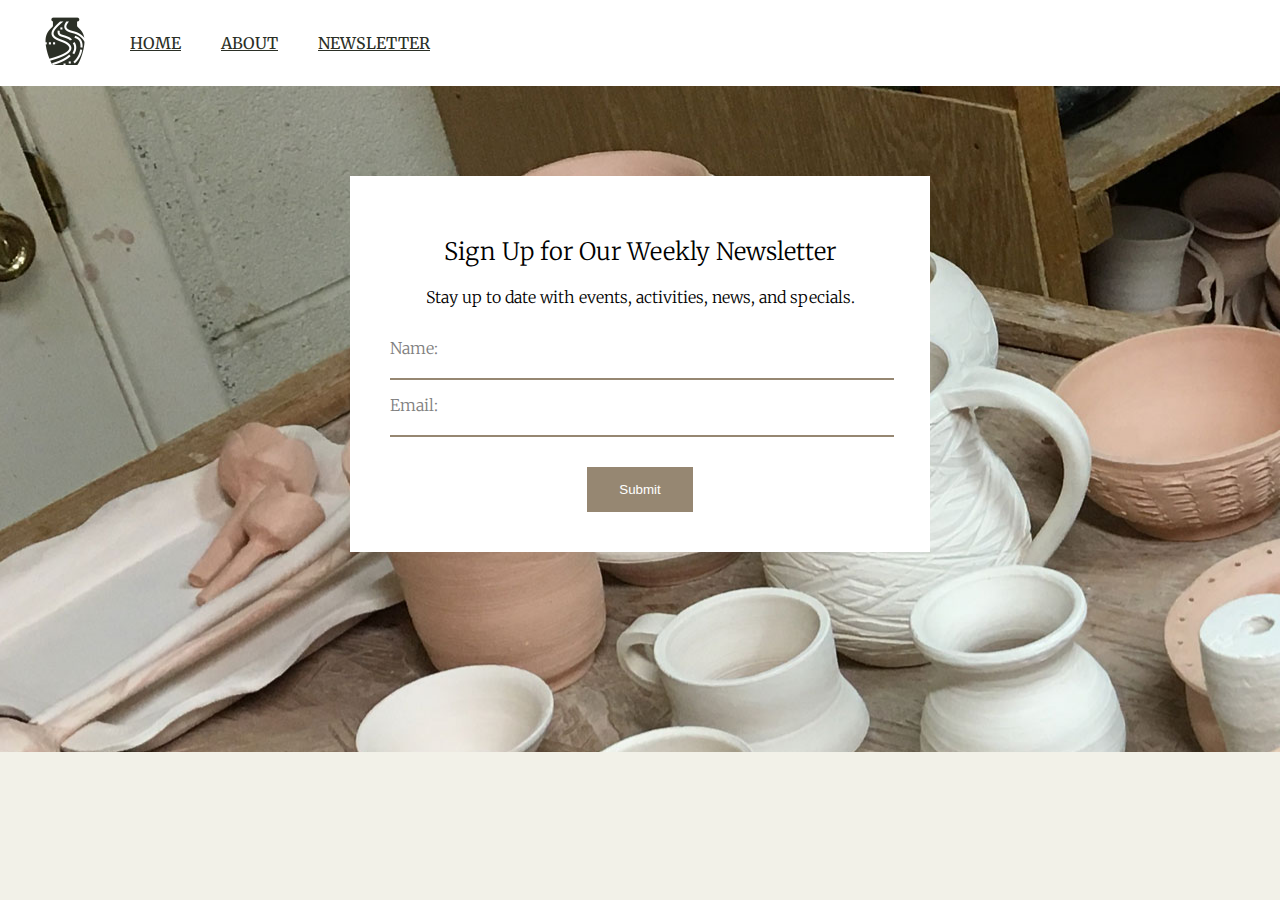
==== newsletter.html @ 6ac9311b "first commit" ====
<!DOCTYPE html>
<html>
  <head>
    <meta charset="utf-8">
    <title>Bent Creek Ceramics - Newsletter</title>
    <link href="https://fonts.googleapis.com/css?family=Merriweather:300,300i,400,400i,700|Roboto:300,300i,400,400i" rel="stylesheet">
    <link rel="stylesheet" type="text/css" href="styles.css">
    <link rel="icon" href="images/bent-creek-logo.png">
  </head>
  <body>
      <div class="wrapper">
          <header id="site-header">
              <nav id="main-navigation">
                  <!-- <a id="logo"><img src="images/bent-creek-logo.png" alt="Bent Creek Logo"></a> -->
                <ul class="nav-list">
                  <a id="logo"><img src="images/bent-creek-logo.png" alt="Bent Creek Logo"></a>
                  <li><a href="index.html">Home</a></li>
                  <li><a href="about.html">About</a></li>
                  <li><a href="newsletter.html">Newsletter</a></li>
                </ul>
              </nav>
        <section class="form_body">
          <form action="#">
            <h2 class="newsletter_titles">Sign Up for Our Weekly Newsletter</h2>

            <p class="newsletter_titles">Stay up to date with events, activities, news, and specials.</p>

              <div class="name">
                  <label for="first_name">Name:</label>
                  <input type="text" name="first_name" id="first_name">
              </div>
              <div class="email">
                <label for="first_name">Email:</label>
                <input type="text" name="first_name" id="email">
                  </select>
              </div>
              <div class="submit_container">
                  <input type="submit" id="submit_button" value="Submit">
              </div>

        </section>

  </body>
</html>
---- styles.css ----
/*Background: #F2F1E8
Text: #131511
Inline Link: #968772
Inline Link (Hover): #967343
Navigation Background: #FFFFFF
Navigation Text: #2B2F26
Navigation Text (Hover): #CD5D67
Navigation Text (Active) #968772
Button Background: #968772
Button Background (Hover): #967343
Button Text: #F2F1E8
Button Text (Hover): #FFFFFF
Input Border Bottom: #968772
Input Border Bottom (Focus): #967343
font-family: 'Merriweather', serif;
font-family: 'Roboto', sans-serif;*/

#site-header div{
    text-align: center;
    padding: 15px 0 0 0;
    border-color: red;
}

#main-navigation{
  display: flex;
  background-color: #FFFFFF;
  flex-direction: row;
  /*justify-content: space-around;
  align-items: flex-start;*/
}

ul {
  list-style: none;
  display: flex;
  /*flex-direction: row;*/
  align-items: center;

}

ul a {
  padding-right: 40px;
  text-transform: uppercase;
  color: #2B2F26;
}

.headlines{
  text-align: center;
  font-size: 2.2em;
  margin-bottom: 75px;
}

#logo img {
  height: 50px;
}

body {
  font-family: 'Merriweather', serif;
  background-color: #F2F1E8;
  margin: 0;
}

h3 {
  font-weight: lighter;
}

.first-row {
  display: flex;
  justify-content: space-between;
  margin: 0% 1% 0% 1%;
  padding: 1% 0% 0.5% 0%;
}

.second-row {
  display: flex;
  justify-content: space-between;
  margin: 0% 1% 0% 1%;
  padding: 0.5% 0% 2% 0%;
}

.first-img {
  display:flex;
  justify-content: flex-start;
  align-content: flex-start;
  align-items: flex-end;
}

.first-img h5 {
  background-color: rgb(43, 47, 38);
  color: #F2F1E8;
  font-weight: 200;
  padding: 17px;
  margin: 0px 0px 15px 0px;
}

.second-img {
  display:flex;
  justify-content: flex-start;
  align-content: flex-start;
  align-items: flex-end;
}

.second-img h5 {
  background-color: rgb(43, 47, 38);
  color: #F2F1E8;
  font-weight: 200;
  padding: 17px;
  margin: 0px 0px 15px 0px;
}

#prod-1 {
  background-image: url('./images/product-1.jpg');
  background-size: cover;
  height: 20em;
  width: 51%;
}


#prod-2 {
  background-image: url('./images/product-2.jpg');
  background-size: cover;
  height: 20em;
  width: 22%;
}

#prod-3 {
  background-image: url('./images/product-3.jpg');
  background-size: cover;
  height: 20em;
  width: 22%;
}

#prod-4 {
  background-image: url('./images/product-4.jpg');
  background-size: cover;
  height: 15em;
  width: 20%;
}

#prod-5 {
  background-image: url('./images/product-5.jpg');
  background-size: cover;
  height: 15em;
  width: 20%;
}

#prod-6 {
  background-image: url('./images/product-6.jpg');
  background-size: cover;
  height: 15em;
  width: 33%;
}

#prod-7 {
  background-image: url('./images/product-7.jpg');
  background-size: cover;
  height: 15em;
  width: 20%;
}

footer {
  background-color: rgb(43, 47, 38);
  margin: 0;
  color: white;
  padding: 15px;
}

/*STYLES FOR NEWSLETTER*/

.form_body {
  background-image: url('images/background-2.jpg');
  padding : 90px;
  padding-bottom: 200px;
  text-align: center;
  }

.newsletter_titles {
    font-weight: lighter;
  }

#submit_button {
  border-style: solid;
  background-color: #968772;
  border-color: #968772;
  color: white;
  padding-top: 13px;
  padding-bottom: 13px;
  padding-left: 30px;
  padding-right: 30px;
  margin-top: 15px;
}

form {
  background-color: white;
  padding: 40px;
  max-width: 500px;
  margin: auto;
}

input[type=text]  {
  width: 100%;
}

label {
  color: #808080;
  font-weight: lighter;
  float:left;
}

#first_name {
  border-top: none;
  border-left: none;
  border-right: none;
  border-bottom: solid #968772 2px;
  outline: none;
}

#email {
  border-top: none;
  border-left: none;
  border-right: none;
  border-bottom: solid #968772 2px;
  outline: none;
}

/*STYLES FOR ABOUT PAGE*/

.first_section {
  padding: 0 300px 30px 300px;
  font-weight: lighter;
}

#about_headline {
  text-align: center;
  font-size: 55px;
}

#first_image {
  width: 200px;
  padding-right: 30px;
  float: left;
}

blockquote {
  text-style: italic;
  border-top: none;
  border-left: #968772 2px;
  border-right: none;
  border-bottom: none;
}

.quote{
  padding: 20px 0;
}

h2 {
  font-weight: lighter;
}

.second_section {
  background-image: url('images/background-3.jpg');
  background-size: cover;
  background-attachment: fixed;
  height: 350px;
  display: flex;
  justify-content: center;
  align-items: center;
}

#second_headline {
  color: white;
  font-size: 55px;
}

.third_section {
  padding: 0 300px;
  font-weight: lighter;
  padding-bottom: 40px;
}

#second_image {
  width: 150px;
  float: right;
  margin-top: -13px;
}

.fourth_section {
  padding: 0 300px;
  font-weight: lighter;
}

figcaption {
  width: 150px;
  font-weight: 10;
}

figure {
  float: right;
}

table {
  margin: auto;
  border-collapse: collapse;
}

td {
  border: 2px solid #808080;
}

th, td {
  padding: 15px;
  text-align: left;
}

table img {
  width: 100px;
}

tbody tr:nth-child(odd) {
  background-color: #f5f1de;
}
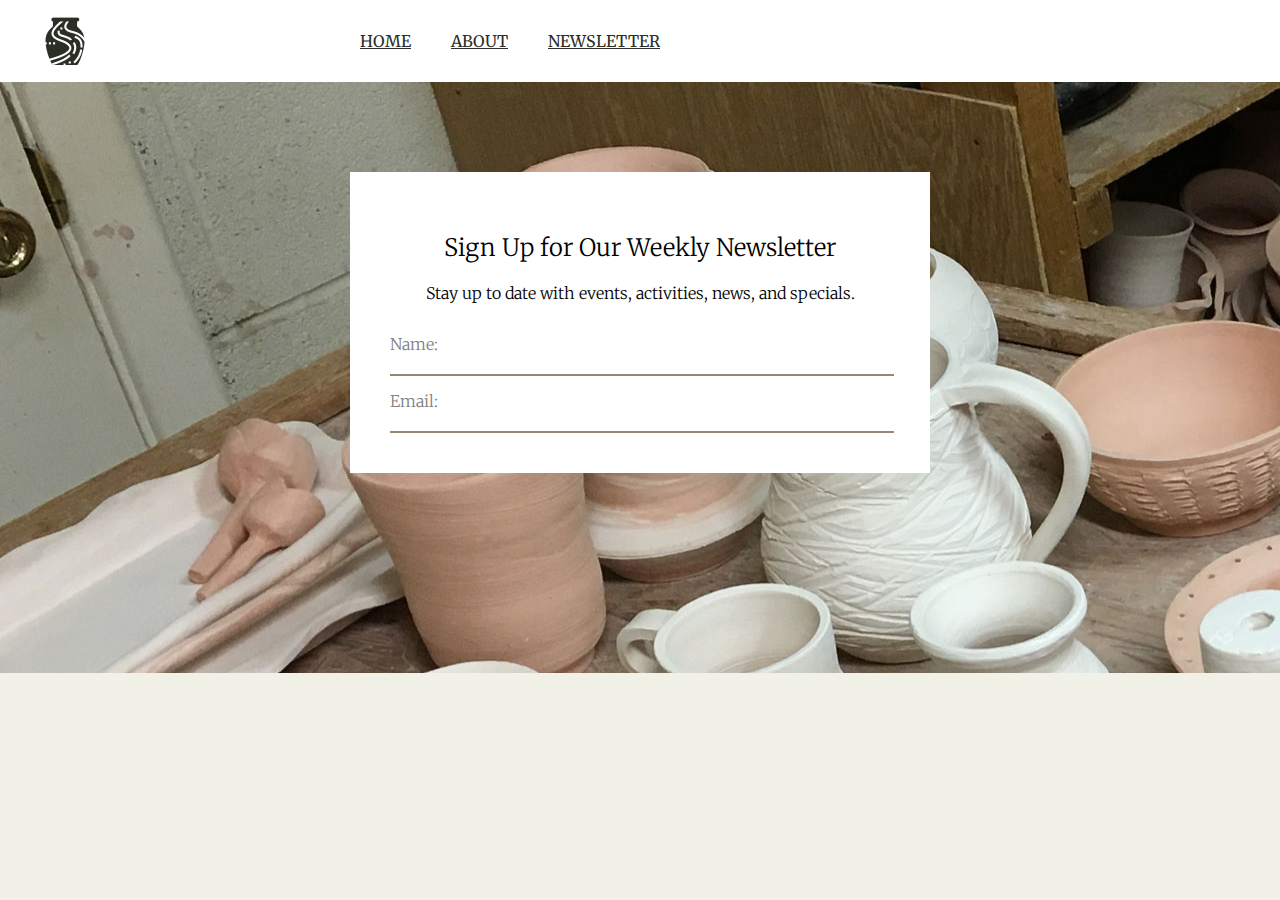
==== commit 0ebbfa89: "“message”" ====
--- a/newsletter.html
+++ b/newsletter.html
@@ -30,15 +30,9 @@
                   <input type="text" name="first_name" id="first_name">
               </div>
               <div class="email">
-                <label for="first_name">Email:</label>
-                <input type="text" name="first_name" id="email">
-                  </select>
+                  <label for="first_name">Email:</label>
+                  <input type="text" name="first_name" id="first_name">
               </div>
-              <div class="submit_container">
-                  <input type="submit" id="submit_button" value="Submit">
-              </div>
-
-        </section>
 
   </body>
 </html>
--- a/styles.css
+++ b/styles.css
@@ -25,22 +25,19 @@
   display: flex;
   background-color: #FFFFFF;
   flex-direction: row;
-  /*justify-content: space-around;
-  align-items: flex-start;*/
 }
 
 ul {
   list-style: none;
   display: flex;
-  /*flex-direction: row;*/
   align-items: center;
-
 }
 
 ul a {
   padding-right: 40px;
   text-transform: uppercase;
   color: #2B2F26;
+  display: flex;
 }
 
 .headlines{
@@ -51,6 +48,7 @@
 
 #logo img {
   height: 50px;
+  margin-right: 230px;
 }
 
 body {
